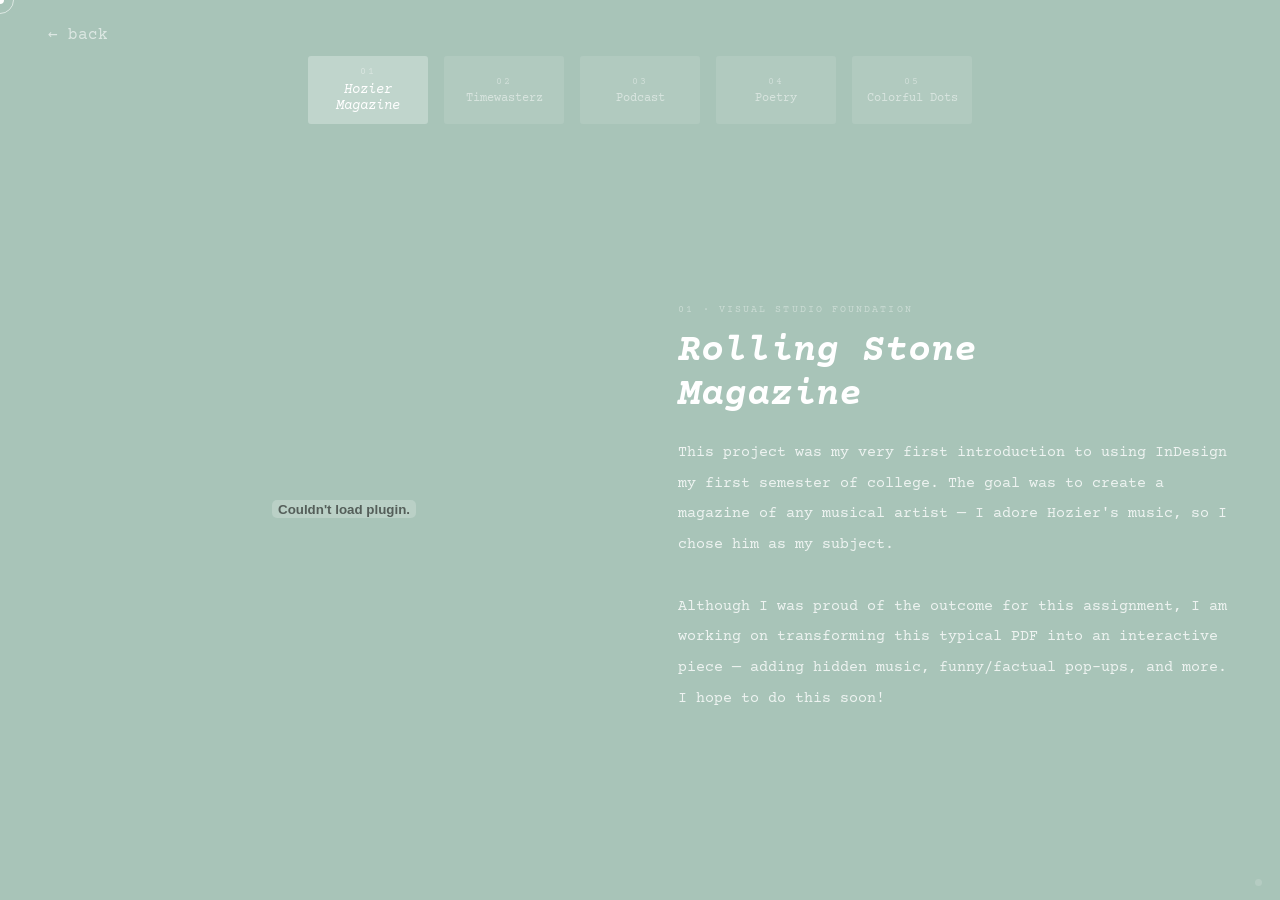
==== page_2.html @ a52225d0 "Update page_2.html (mp3 to compress)" ====
<!--Page 2-->
<!DOCTYPE html>
<html lang="en">
<head>
  <title>digital portfolio</title>
  <link href="https://fonts.googleapis.com/css2?family=Courier+Prime:ital@0;1&display=swap" rel="stylesheet">
  <link rel="stylesheet" href="style.css">
</head>
<body>

<div class="p2-wrap">

  <a href="index.html" class="back-btn">← back</a>

  <nav class="project-nav">
    <button class="nav-thumb active" onclick="openProject(1)">
      <span class="thumb-num">01</span>
      <span class="thumb-name">Hozier Magazine</span>
    </button>
    <button class="nav-thumb" onclick="openProject(2)">
      <span class="thumb-num">02</span>
      <span class="thumb-name">Timewasterz</span>
    </button>
    <button class="nav-thumb" onclick="openProject(3)">
      <span class="thumb-num">03</span>
      <span class="thumb-name">Podcast</span>
    </button>
    <button class="nav-thumb" onclick="openProject(4)">
      <span class="thumb-num">04</span>
      <span class="thumb-name">Poetry</span>
    </button>
    <button class="nav-thumb" onclick="openProject(5)">
      <span class="thumb-num">05</span>
      <span class="thumb-name">Colorful Dots</span>
    </button>
  </nav>

  <!-- PROJECT 1 -->
  <div class="project-content active" id="project-1">
    <div class="pdf-side">
      <object data="PrintMagazine_SavannahCrawford_.pdf#toolbar=0&navpanes=0&scrollbar=1&view=FitH" type="application/pdf" width="100%" height="100%"></object>
    </div>
    <div class="text-side">
      <span class="project-tag">01 · Visual Studio Foundation</span>
      <h2 class="project-title">Rolling Stone<br>Magazine</h2>
      <p class="project-desc">
        This project was my very first introduction to using InDesign my first semester of college.
        The goal was to create a magazine of any musical artist — I adore Hozier's
        music, so I chose him as my subject.<br><br>
        Although I was proud of the outcome for this assignment, I am working on
        transforming this typical PDF into an interactive piece — adding hidden music,
        funny/factual pop-ups, and more. I hope to do this soon!
      </p>
    </div>
  </div>

  <!-- PROJECT 2 -->
  <div class="project-content" id="project-2">
    <div class="tw-photos">
      <img src="IMG_5601.jpeg" alt="Timewasterz box">
      <img src="IMG_5599.jpeg" alt="Timewasterz circuit">
      <img src="IMG_5617.jpeg" alt="Timewasterz LEDs">
    </div>
    <div class="text-side" style="justify-content:flex-start;">
      <span class="project-tag">02 · IDM Final Project</span>
      <h2 class="project-title">Timewasterz</h2>
      <p class="project-desc">
        Timewasterz started in October 2025, when my friend Riley first coded the game in p5.js as a fun experiment. For our IDM final, we were challenged to create a physical product for a dystopian, futuristic society and we knew immediately we wanted to bring Timewasterz into the real world. Riley, myself, and another friend spent two months transforming it from a digital sketch into a fully tangible, hand-built game.<br><br>
        The game works by clicking a lit-up LED light. Once clicked, an animation plays and you have to react quickly to hit the blue light. Survive three levels and you win. To build it, we used an Arduino to power the LED lights and handle the button inputs, connecting everything through a breadboard and writing the logic in code. It was my very first time working with Arduino, and I completely fell in love with the process. There is something so satisfying about bridging the gap between code and something you can physically hold and interact with. I hope to keep incorporating hardware and Arduino into my future projects!<br><br>
        <a href="https://rjs9450-svg.github.io/TimeWasterz/" target="_blank" class="tw-link">play the digital version ↗</a>
      </p>
    </div>
  </div>

  <!-- PROJECT 3 -->
  <div class="project-content" id="project-3">
    <div class="pod-img-side">
      <img src="reaper_file.png" alt="Podcast editing in Reaper">
    </div>
    <div class="text-side">
      <span class="project-tag">03 · Podcast</span>
      <h2 class="project-title">Podcast</h2>
      <p class="project-desc">
        This podcast was my second major assignment for my Audio Foundation course during my first semester of college. Throughout the course, we learned how to record and edit audio using Reaper, a software that was completely new to me at the time, having only used GarageBand to edit my own music before.<br><br>
        The assignment spanned two weeks, during which we had to write, record, and edit an original podcast that ran at least five minutes long. It was definitely a challenge because we were still finding our footing in the semester, but I had so much fun navigating Reaper and discovered a real love for the editing process. I took a lot away from this project and plan on using Reaper to record and produce my own music in the future!
      </p>
      <div class="audio-block">
        <p class="audio-label">listen</p>
        <audio controls>
          <source src="crawford_savannah_podcast.mp3" type="audio/wav">
        </audio>
      </div>
    </div>
  </div>

  <!-- PROJECT 4 -->
  <div class="project-content" id="project-4">
    <div class="poem-side">
      <h2 class="project-title">Humbert</h2>
      <div class="poem-body" id="poem-body"></div>
    </div>
    <div class="text-side" style="justify-content:flex-start;">
      <span class="project-tag">04 · Poetry</span>
      <h2 class="project-title">Poetry</h2>
      <p class="project-desc">
        Humbert is a poem I wrote after finishing Nabokov's <em>Lolita</em>. The story connected with me deeply on a personal level, and I found myself needing to pour everything onto the page. I sat down with my notebook and let it all out, and the result was this poem, which I hold very close to my heart. I started writing poetry and creative stories from a very young age and this piece is my personal favorite. <br><br>
        This piece weaves together the narrative of Lolita itself and my own personal experience. It is written as a direct message to Humbert, the protagonist and narrator of the novel, and everything he represents. Writing this was a cathartic and emotional process, and sharing it here feels like an important step in owning that story.
      </p>
    </div>
  </div>

  <!-- PROJECT 5 -->
  <div class="project-content" id="project-5">
    <div class="dots-side">
      <canvas id="dots-canvas"></canvas>
    </div>
    <div class="text-side">
      <span class="project-tag">05 · p5.js Sketch</span>
      <h2 class="project-title">Colorful Dots</h2>
      <p class="project-desc">
        This project first started in my Creative Coding class during my first semester of college. I was completely new to coding at the time, and it was a challenge to create visually interesting work without yet having a strong technical foundation. Despite that, I worked really hard to develop my skills and discovered a genuine passion for creative coding that has only grown since.<br><br>
I originally completed this as a mini project, but ended up expanding it on my own by adding a mouseIsPressed function, which allows colors to be randomly generated and drag across the grid, staying locked into each square. 
Since then, my web and coding skills have drastically improved. I am currently enrolled in two programming/web courses and am actively learning Python, HTML, CSS, and JavaScript. 

        <br><br>
        <span style="font-size:0.8rem; color:rgba(255,255,255,0.5); font-style:italic;">
          click and drag on the grid to paint with color.
        </span>
      </p>
    </div>
  </div>

</div>

<button id="secret-btn"></button>
<audio id="hozier-audio" src="hozier_.mp4" loop></audio>
<script src="cursor.js"></script>
<script src="page2.js"></script>

</body>
</html>
---- style.css ----
* {
  margin: 0;
  padding: 0;
  box-sizing: border-box;
  cursor: none;
}

body {
  background: #a8c4b8;
  font-family: 'Courier Prime', monospace;
  width: 100vw;
  min-height: 100vh;
  overflow-x: hidden;
}

/* ── cursor ── */
.cursor-dot {
  position: fixed;
  width: 8px; height: 8px;
  background: white;
  border-radius: 50%;
  pointer-events: none;
  z-index: 9999;
  transform: translate(-50%, -50%);
  transition: transform 0.08s ease;
}

.cursor-ring {
  position: fixed;
  width: 28px; height: 28px;
  border: 1.5px solid rgba(255,255,255,0.6);
  border-radius: 50%;
  pointer-events: none;
  z-index: 9998;
  transform: translate(-50%, -50%);
  transition: width 0.2s, height 0.2s, border-color 0.2s;
}

#float-canvas {
  position: fixed;
  inset: 0;
  pointer-events: none;
  z-index: 0;
}

/* ── shared ── */
.back-btn {
  display: inline-block;
  font-family: 'Courier Prime', monospace;
  font-size: 1rem;
  color: rgba(255,255,255,0.6);
  background: none;
  border: none;
  text-decoration: none;
  margin-bottom: 4vh;
  cursor: none;
}


/* ── index ── */
#bubble-canvas {
  display: none;
  position: fixed;
  top: 0; left: 0;
  z-index: 100;
  pointer-events: none;
}

.page { display: none; position: fixed; inset: 0; z-index: 10; }
.page.active { display: block; }

.content-wrap {
  position: relative;
  z-index: 20;
  padding: 6vh 0 0 5vw;
}

.menu-item {
  display: block;
  font-size: clamp(1.8rem, 4vw, 3.2rem);
  font-family: 'Courier Prime', monospace;
  color: white;
  background: none;
  border: none;
  cursor: none;
  text-align: left;
  line-height: 1.5;
}


/* ── page 1 ── */
.p1-wrap {
  position: relative;
  z-index: 1;
  width: 100%;
  min-height: 100vh;
  display: flex;
  flex-direction: column;
  align-items: center;
  padding: clamp(16px, 4vw, 32px) clamp(16px, 4vw, 48px) 40px;
}

.p1-wrap .back-btn { align-self: flex-start; }

.p1-photos {
  display: flex;
  justify-content: center;
  gap: 24px;
  width: 100%;
  max-width: 1100px;
  margin-bottom: 28px;
}

.p1-photos img {
  flex: 1;
  min-width: 0;
  height: 340px;
  object-fit: cover;
  object-position: center top;
  border-radius: 2px;
  display: block;
}


.p1-bio {
  border: 1.5px solid rgba(255,255,255,0.5);
  width: 100%;
  max-width: 780px;
  padding: clamp(16px, 3vw, 28px) clamp(16px, 3vw, 36px);
  text-align: center;
}
.p1-bio p {
  font-family: 'Courier Prime', monospace;
  font-size: clamp(0.8rem, 1.5vw, 1rem);
  color: white;
  line-height: 1.85;
  font-weight: bold;
}

/* ── page 2 ── */
.p2-wrap {
  display: flex;
  flex-direction: column;
  min-height: 100vh;
  padding: clamp(16px, 3vh, 24px) clamp(16px, 4vw, 48px);
  width: 100%;
}

.p2-wrap .back-btn { margin-bottom: 12px; }

.project-nav {
  display: flex;
  justify-content: center;
  flex-wrap: wrap;
  gap: clamp(8px, 1.5vw, 16px);
  margin-bottom: clamp(12px, 2vh, 22px);
  flex-shrink: 0;
}

.nav-thumb {
  width: clamp(80px, 10vw, 120px);
  padding: 10px 8px;
  background: rgba(255,255,255,0.1);
  border-radius: 3px;
  cursor: none;
  text-align: center;
  border: none;

}

.nav-thumb.active { background: rgba(255,255,255,0.28); }

.thumb-num {
  display: block;
  font-family: 'Courier Prime', monospace;
  font-size: 0.65rem;
  color: rgba(255,255,255,0.4);
  letter-spacing: 0.15em;
  margin-bottom: 4px;
}

.thumb-name {
  display: block;
  font-family: 'Courier Prime', monospace;
  font-size: 0.75rem;
  color: rgba(255,255,255,0.5);

}
.nav-thumb.active .thumb-name { font-style: italic; font-size: 0.9rem; color: white; }

.project-content {
  flex: 1;
  min-height: 0;
  display: none;
  gap: clamp(16px, 3vw, 40px);
  align-items: stretch;
}
.project-content.active { display: flex; }

.pdf-side { flex: 0 0 50%; min-height: 0; }
.pdf-side object { width: 100%; height: 100%; border: none; border-radius: 3px; display: block; }

.text-side {
  flex: 1;
  display: flex;
  flex-direction: column;
  justify-content: center;
  padding: 10px 0;
  min-width: 0;
}

.project-tag {
  font-family: 'Courier Prime', monospace;
  font-size: 0.65rem;
  letter-spacing: 0.2em;
  color: rgba(255,255,255,0.4);
  text-transform: uppercase;
  margin-bottom: 14px;
}

.project-title {
  font-family: 'Courier Prime', monospace;
  font-style: italic;
  font-size: clamp(1.4rem, 3vw, 2.6rem);
  color: white;
  line-height: 1.15;
  margin-bottom: 20px;
}

.project-desc {
  font-family: 'Courier Prime', monospace;
  font-size: clamp(0.8rem, 1.2vw, 1rem);
  color: rgba(255,255,255,0.8);
  line-height: 2;
}

.tw-photos {
  flex: 0 0 42%;
  display: flex;
  flex-direction: column;
  gap: 12px;
  overflow-y: auto;
  padding-right: 4px;
  min-height: 0;
}
.tw-photos::-webkit-scrollbar { width: 3px; }
.tw-photos::-webkit-scrollbar-thumb { background: rgba(255,255,255,0.25); border-radius: 2px; }
.tw-photos img { width: 100%; height: 320px; object-fit: cover; object-position: center; border-radius: 3px; flex-shrink: 0; }

.tw-link {
  font-family: 'Courier Prime', monospace;
  font-size: 0.9rem;
  color: white;
  text-decoration: none;
  display: inline-block;
  margin-top: 16px;

}


.pod-img-side { flex: 0 0 55%; min-height: 0; display: flex; align-items: stretch; }
.pod-img-side img { width: 100%; height: 100%; min-height: 300px; object-fit: contain; object-position: center; border-radius: 3px; }

.audio-block { margin-top: 24px; display: flex; flex-direction: column; gap: 6px; }
.audio-label {
  font-family: 'Courier Prime', monospace;
  font-size: 0.65rem;
  letter-spacing: 0.2em;
  text-transform: uppercase;
  color: rgba(255,255,255,0.4);
  margin-bottom: 6px;
}
audio { width: 100%; height: 36px; filter: invert(1) opacity(0.6); border-radius: 20px; }


.poem-side { flex: 0 0 52%; display: flex; flex-direction: column; overflow-y: auto; padding-right: 8px; min-height: 0; }
.poem-side::-webkit-scrollbar { width: 3px; }
.poem-side::-webkit-scrollbar-thumb { background: rgba(255,255,255,0.2); border-radius: 2px; }
.poem-body { font-family: 'Courier Prime', monospace; font-size: clamp(0.8rem, 1.2vw, 1rem); color: rgba(255,255,255,0.75); line-height: 2; }
.poem-stanza { margin-bottom: 1.6em; }
.poem-line { display: block; }
.poem-word { display: inline; transition: color 0.15s, text-shadow 0.15s; }


.dots-side { flex: 0 0 58%; min-height: 0; display: flex; align-items: stretch; }
#dots-canvas { width: 100%; height: 100%; border-radius: 3px; display: block; }

#secret-btn {
  position: fixed;
  bottom: 14px; right: 18px;
  width: 7px; height: 7px;
  border-radius: 50%;
  background: rgba(255,255,255,0.15);
  border: none;
  cursor: none;
  z-index: 9999;
  transition: background 0.3s, box-shadow 0.3s;
}
#secret-btn.playing { background: rgba(255,255,255,0.8); box-shadow: 0 0 10px rgba(255,255,255,0.5); }

/* ── page 3 ── */
#cat-container canvas { position: fixed !important; top: 0; left: 0; z-index: 15; }

/* ── responsive ── */
@media (max-width: 768px) {
  .p1-photos { flex-direction: column; align-items: center; }
  .p1-photos img { width: 90%; height: 260px; flex: none; }

  .project-content.active { flex-direction: column; overflow-y: auto; }
  .pdf-side, .tw-photos, .pod-img-side, .poem-side, .dots-side {
    flex: none;
    width: 100%;
    height: 50vh;
  }
  .text-side { flex: none; padding-bottom: 24px; }

  .project-nav { gap: 8px; }
  .nav-thumb { width: 70px; padding: 8px 4px; }
  .thumb-name { font-size: 0.6rem; }
  .nav-thumb.active .thumb-name { font-size: 0.7rem; }

  .content-wrap { padding: 8vh 0 0 6vw; }
}

@media (max-width: 480px) {
  .p1-bio p { font-size: 0.85rem; }
  .project-title { font-size: 1.4rem; }
  .thumb-name { display: none; }
  .thumb-num { font-size: 0.7rem; }
  .nav-thumb { width: 48px; }
}
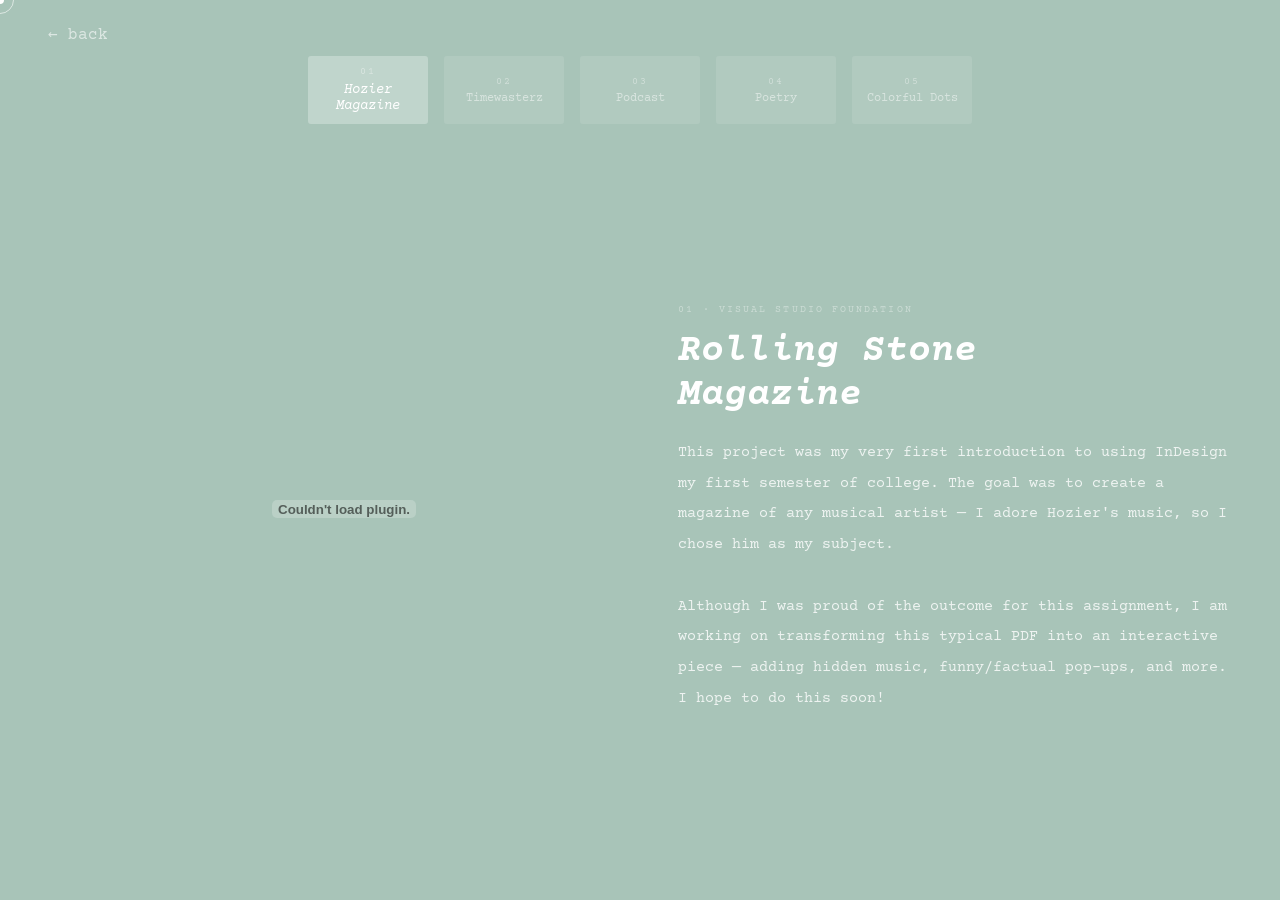
==== commit c08a4d39: "Cleaned up a tad bit" ====
--- a/page_2.html
+++ b/page_2.html
@@ -109,6 +109,8 @@
     </div>
   </div>
 
+
+  
   <!-- PROJECT 5 -->
   <div class="project-content" id="project-5">
     <div class="dots-side">
@@ -132,8 +134,7 @@
 
 </div>
 
-<button id="secret-btn"></button>
-<audio id="hozier-audio" src="hozier_.mp4" loop></audio>
+
 <script src="cursor.js"></script>
 <script src="page2.js"></script>
 
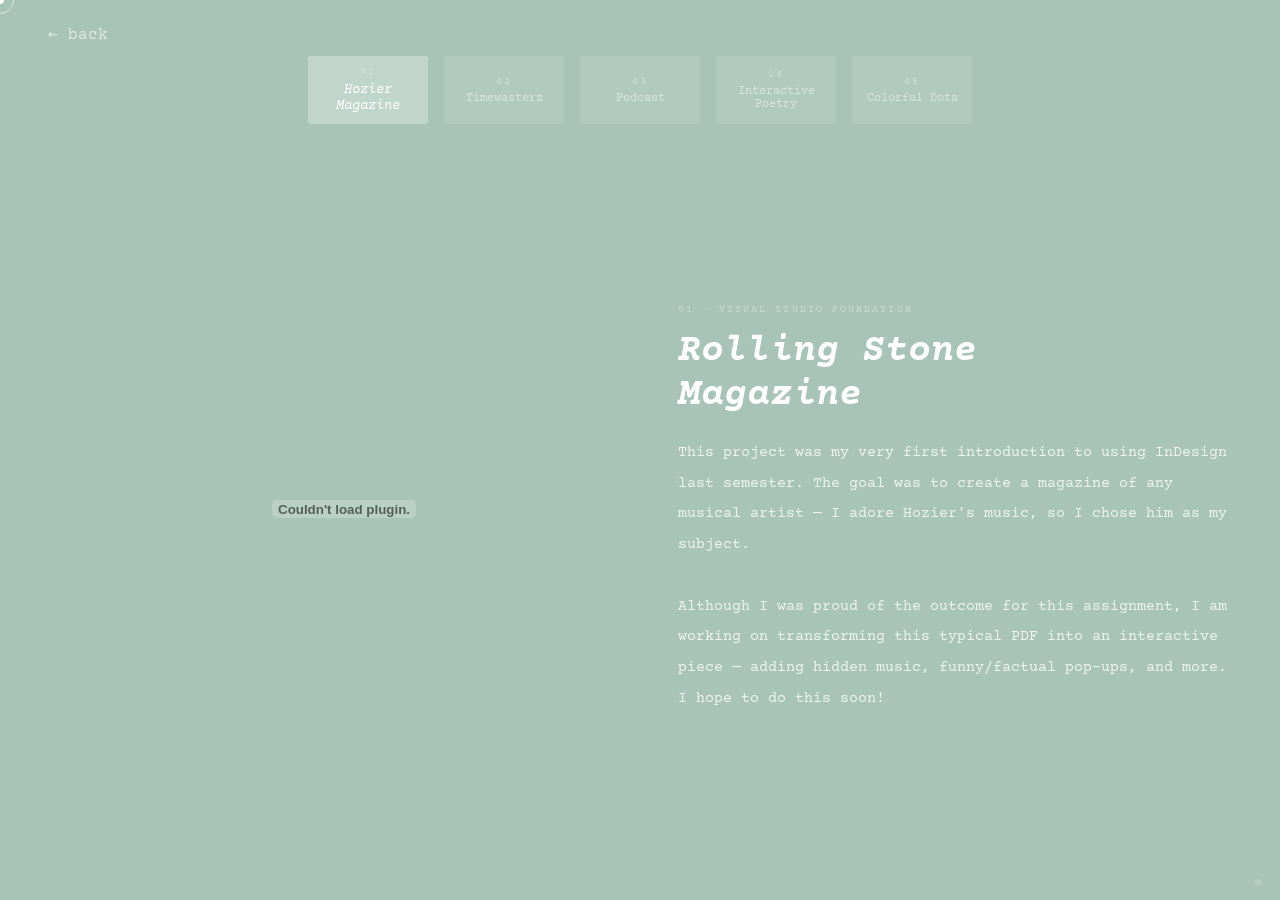
==== commit a6862629: "Changed audio file download" ====
--- a/page_2.html
+++ b/page_2.html
@@ -27,7 +27,7 @@
     </button>
     <button class="nav-thumb" onclick="openProject(4)">
       <span class="thumb-num">04</span>
-      <span class="thumb-name">Poetry</span>
+      <span class="thumb-name">Interactive Poetry</span>
     </button>
     <button class="nav-thumb" onclick="openProject(5)">
       <span class="thumb-num">05</span>
@@ -44,7 +44,7 @@
       <span class="project-tag">01 · Visual Studio Foundation</span>
       <h2 class="project-title">Rolling Stone<br>Magazine</h2>
       <p class="project-desc">
-        This project was my very first introduction to using InDesign my first semester of college.
+        This project was my very first introduction to using InDesign last semester.
         The goal was to create a magazine of any musical artist — I adore Hozier's
         music, so I chose him as my subject.<br><br>
         Although I was proud of the outcome for this assignment, I am working on
@@ -85,10 +85,7 @@
         The assignment spanned two weeks, during which we had to write, record, and edit an original podcast that ran at least five minutes long. It was definitely a challenge because we were still finding our footing in the semester, but I had so much fun navigating Reaper and discovered a real love for the editing process. I took a lot away from this project and plan on using Reaper to record and produce my own music in the future!
       </p>
       <div class="audio-block">
-        <p class="audio-label">listen</p>
-        <audio controls>
-          <source src="crawford_savannah_podcast.mp3" type="audio/wav">
-        </audio>
+        <a href="crawford_savannah_podcast.zip" download class="tw-link">download podcast ↓</a>
       </div>
     </div>
   </div>
@@ -100,17 +97,15 @@
       <div class="poem-body" id="poem-body"></div>
     </div>
     <div class="text-side" style="justify-content:flex-start;">
-      <span class="project-tag">04 · Poetry</span>
+      <span class="project-tag">04 · Interactive Poetry</span>
       <h2 class="project-title">Poetry</h2>
       <p class="project-desc">
-        Humbert is a poem I wrote after finishing Nabokov's <em>Lolita</em>. The story connected with me deeply on a personal level, and I found myself needing to pour everything onto the page. I sat down with my notebook and let it all out, and the result was this poem, which I hold very close to my heart. I started writing poetry and creative stories from a very young age and this piece is my personal favorite. <br><br>
+        Humbert is a poem I wrote after finishing Nabokov's Lolita. The story connected with me deeply on a personal level, and I found myself needing to pour everything onto the page. I sat down with my notebook and let it all out, and the result was this poem, which I hold very close to my heart.<br><br>
         This piece weaves together the narrative of Lolita itself and my own personal experience. It is written as a direct message to Humbert, the protagonist and narrator of the novel, and everything he represents. Writing this was a cathartic and emotional process, and sharing it here feels like an important step in owning that story.
       </p>
     </div>
   </div>
 
-
-  
   <!-- PROJECT 5 -->
   <div class="project-content" id="project-5">
     <div class="dots-side">
@@ -120,10 +115,7 @@
       <span class="project-tag">05 · p5.js Sketch</span>
       <h2 class="project-title">Colorful Dots</h2>
       <p class="project-desc">
-        This project first started in my Creative Coding class during my first semester of college. I was completely new to coding at the time, and it was a challenge to create visually interesting work without yet having a strong technical foundation. Despite that, I worked really hard to develop my skills and discovered a genuine passion for creative coding that has only grown since.<br><br>
-I originally completed this as a mini project, but ended up expanding it on my own by adding a mouseIsPressed function, which allows colors to be randomly generated and drag across the grid, staying locked into each square. 
-Since then, my web and coding skills have drastically improved. I am currently enrolled in two programming/web courses and am actively learning Python, HTML, CSS, and JavaScript. 
-
+        <!-- add your description here! -->
         <br><br>
         <span style="font-size:0.8rem; color:rgba(255,255,255,0.5); font-style:italic;">
           click and drag on the grid to paint with color.
@@ -134,7 +126,8 @@
 
 </div>
 
-
+<button id="secret-btn"></button>
+<audio id="hozier-audio" src="hozier_.mp4" loop></audio>
 <script src="cursor.js"></script>
 <script src="page2.js"></script>
 
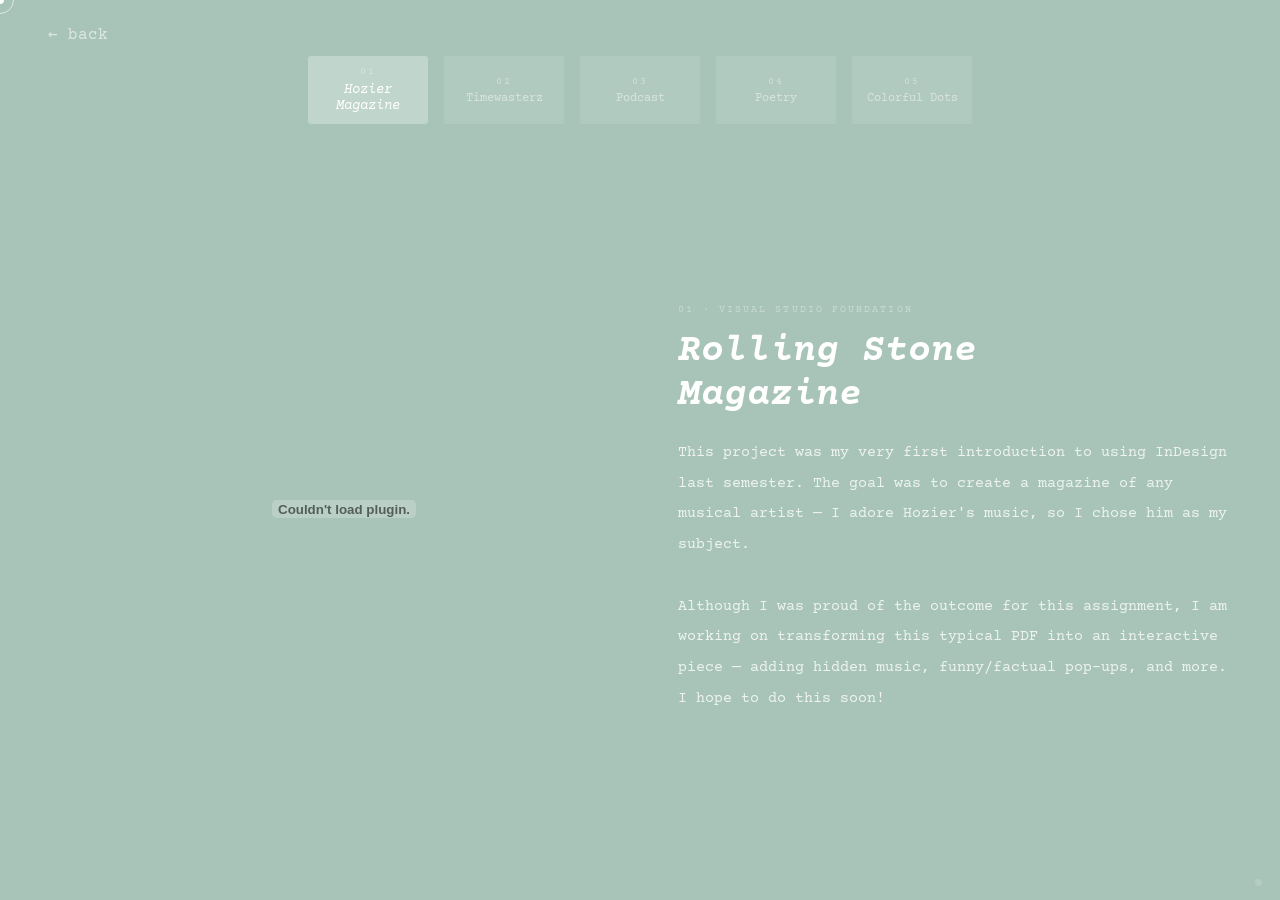
==== commit caba9e4d: "Update page_2.html" ====
--- a/page_2.html
+++ b/page_2.html
@@ -27,7 +27,7 @@
     </button>
     <button class="nav-thumb" onclick="openProject(4)">
       <span class="thumb-num">04</span>
-      <span class="thumb-name">Interactive Poetry</span>
+      <span class="thumb-name">Poetry</span>
     </button>
     <button class="nav-thumb" onclick="openProject(5)">
       <span class="thumb-num">05</span>
@@ -85,7 +85,7 @@
         The assignment spanned two weeks, during which we had to write, record, and edit an original podcast that ran at least five minutes long. It was definitely a challenge because we were still finding our footing in the semester, but I had so much fun navigating Reaper and discovered a real love for the editing process. I took a lot away from this project and plan on using Reaper to record and produce my own music in the future!
       </p>
       <div class="audio-block">
-        <a href="crawford_savannah_podcast.zip" download class="tw-link">download podcast ↓</a>
+        <a href="crawford_savannah_podcast.mp3.zip" download class="tw-link">download podcast ↓</a>
       </div>
     </div>
   </div>
@@ -97,7 +97,7 @@
       <div class="poem-body" id="poem-body"></div>
     </div>
     <div class="text-side" style="justify-content:flex-start;">
-      <span class="project-tag">04 · Interactive Poetry</span>
+      <span class="project-tag">04 · Poetry</span>
       <h2 class="project-title">Poetry</h2>
       <p class="project-desc">
         Humbert is a poem I wrote after finishing Nabokov's Lolita. The story connected with me deeply on a personal level, and I found myself needing to pour everything onto the page. I sat down with my notebook and let it all out, and the result was this poem, which I hold very close to my heart.<br><br>
@@ -115,7 +115,9 @@
       <span class="project-tag">05 · p5.js Sketch</span>
       <h2 class="project-title">Colorful Dots</h2>
       <p class="project-desc">
-        <!-- add your description here! -->
+        This project first started in my Creative Coding class during my first semester of college. I was completely new to coding at the time, and it was a challenge to create visually interesting work without yet having a strong technical foundation. Despite that, I worked really hard to develop my skills and discovered a genuine passion for creative coding that has only grown since.
+I originally completed this as a mini project, but ended up expanding it on my own by adding a mouseIsPressed function, which allows colors to be randomly generated and drag across the grid, staying locked into each square. 
+Since then, my web and coding skills have drastically improved. I am currently enrolled in two programming/web courses and am actively learning Python, HTML, CSS, and JavaScript. 
         <br><br>
         <span style="font-size:0.8rem; color:rgba(255,255,255,0.5); font-style:italic;">
           click and drag on the grid to paint with color.
